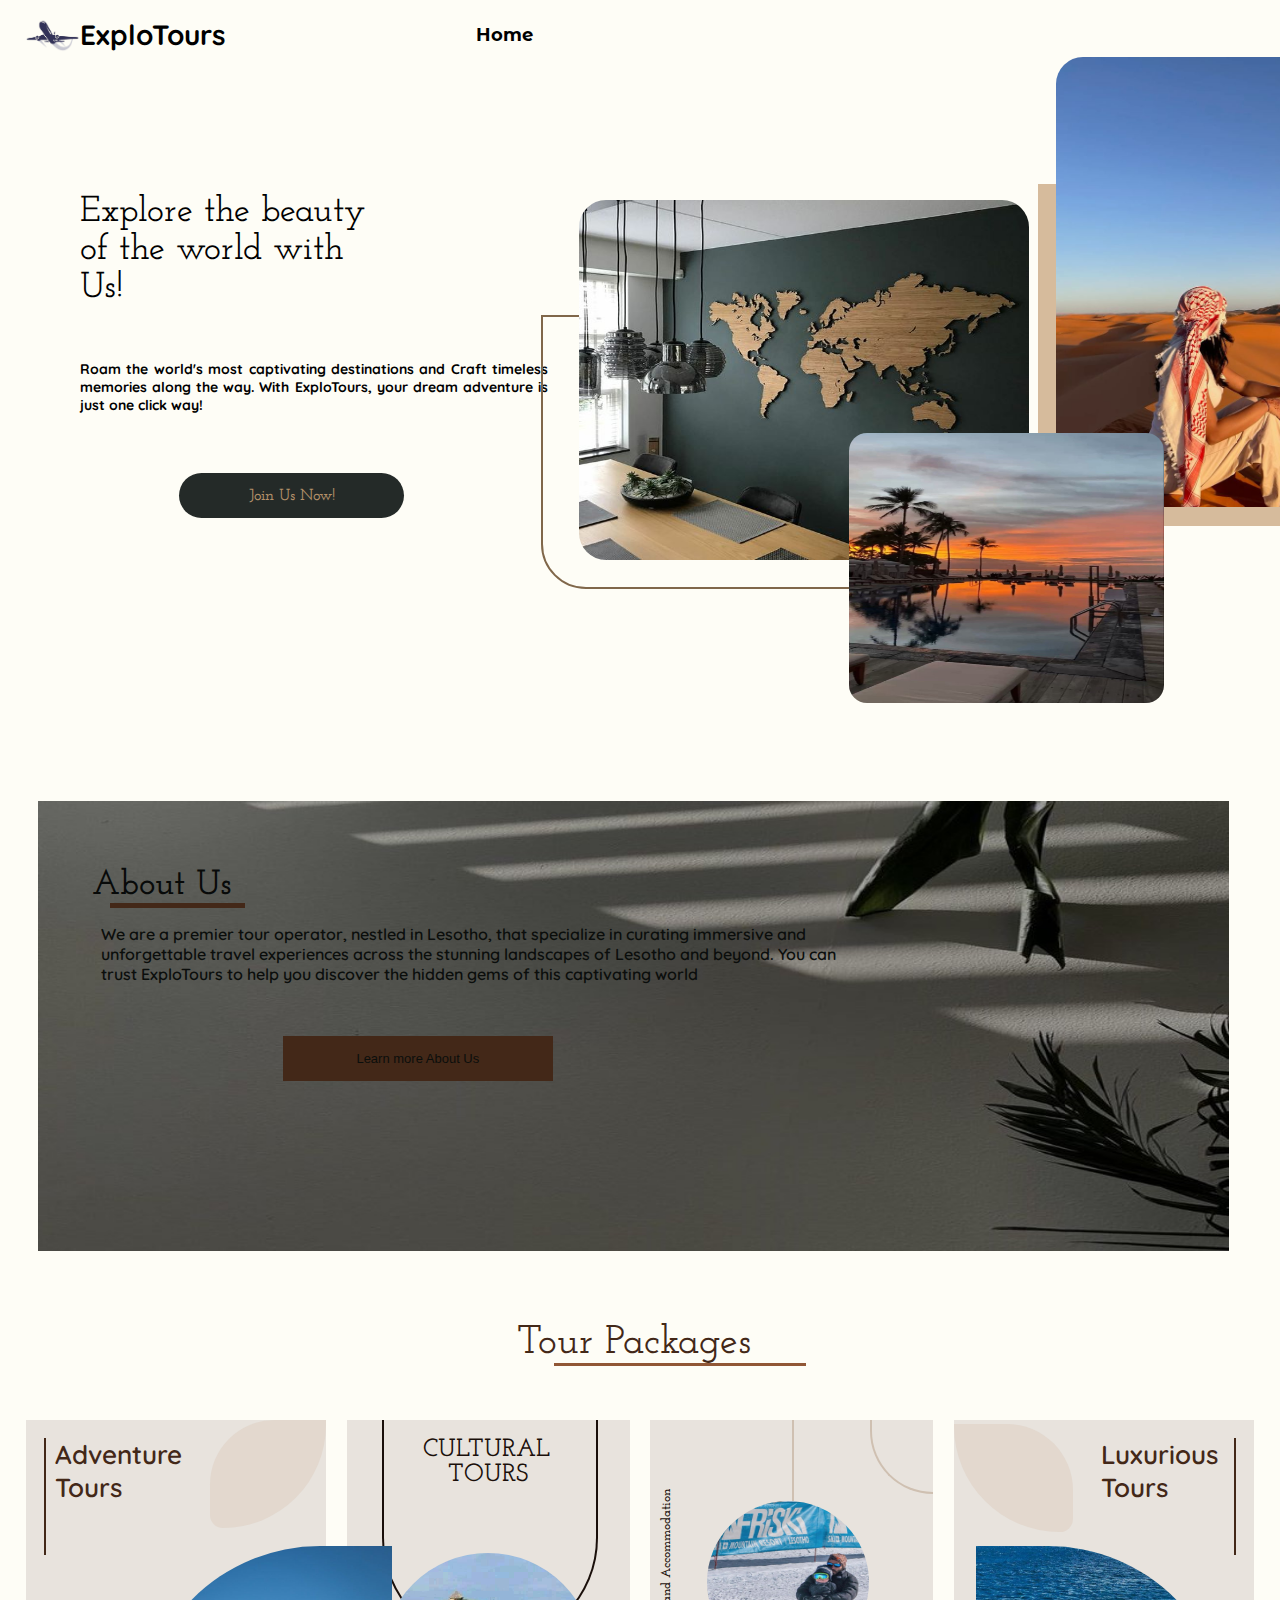
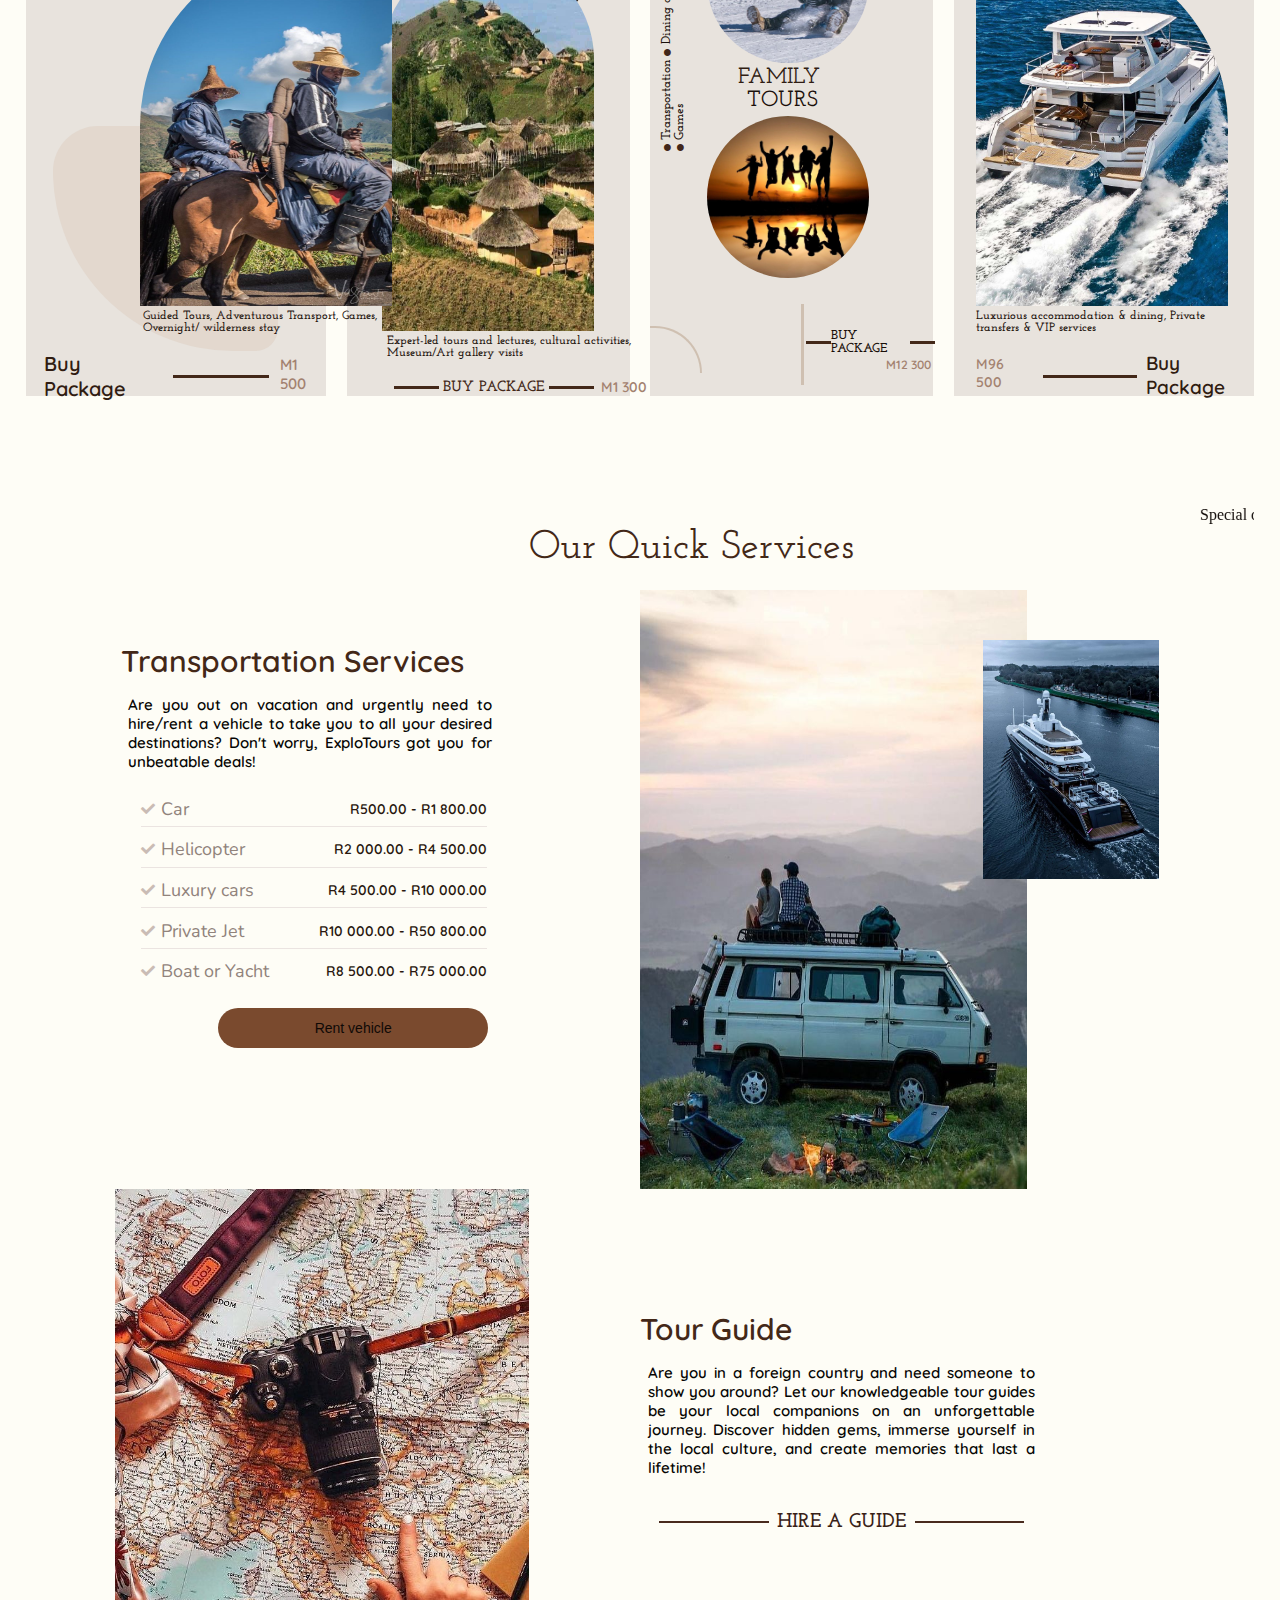
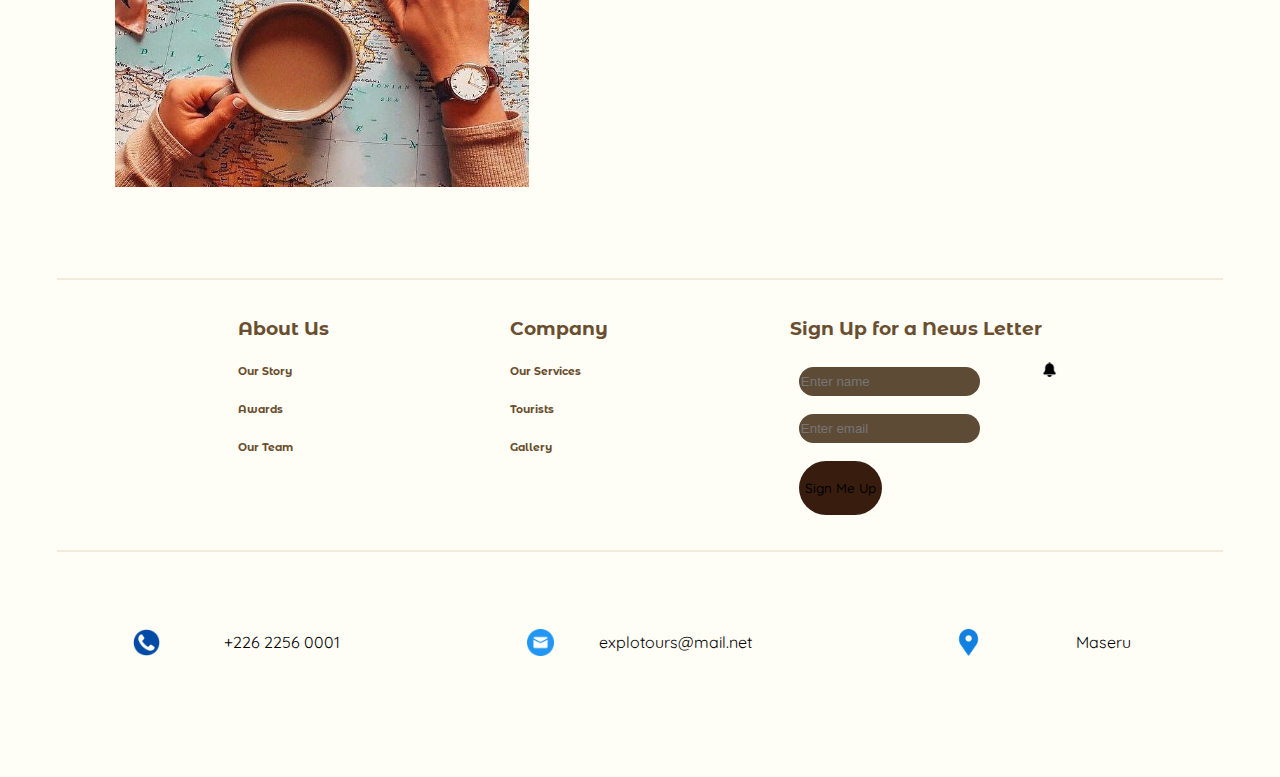
==== src/index.html @ cb552c79 "new" ====
<!DOCTYPE html>
<html lang="en">
<head>
    <meta charset="UTF-8">
    <meta name="viewport" content="width=device-width, initial-scale=1.0">
    <title>ExploTours</title>
    <link rel="stylesheet" href="styles.css">
    <link rel="stylesheet" href="https://cdnjs.cloudflare.com/ajax/libs/font-awesome/5.15.4/css/all.min.css">
</head>
<body>
    <header class="header">
        <h1 class="firstHeaderElements">
            <div class="headerLinks">
                <div class="logo">
                    <img class="logoIcon" src="logo.png" alt="">
                    <span class="logoName">ExploTours</span>
                </div>

                <div class="links">
                    <span class="link">Home</span>
                    
                </div>
            </div>

            <div class="headerTitle_container">
                <span class="headerTitle">Explore the beauty of the world with Us!</span>
            </div>

            <p class="headerDesc">
                Roam the world's most captivating destinations and Craft timeless memories along the way. 
                With ExploTours, your dream adventure is just one click way!
            </p>

            <button class="headerBtn">Join Us Now!</button>
        </h1>

        <h1 class="secondHeaderElements">
            <div class="headerImgOneDerco">
                <img class="headerImgOne" src="background2.jpg" alt="">
            </div>
            
            <img class="headerImg" src="background1.jpg" alt="">
            
            <img class="headerImgTwo" src="background3.jpg" alt="">
            <div class="headerImgDerco"></div>
            <div class="headerImgDercoOne"></div>
        </h1>
    </header>

    <main>
        <div class="aboutUs">
            <img class="aboutUsBackground" src="aboutUs.jpg" alt="">
            <div class="aboutUsOverlay">
                <span class="aboutUsTitle">About Us</span>
                <div class="aUTitle_underline"></div>

                <p class="aboutUsDesc">
                    We are a premier tour operator, nestled in Lesotho, that specialize in curating immersive 
                    and unforgettable travel experiences across the stunning landscapes of Lesotho and beyond.
                    You can trust ExploTours to help you discover the hidden gems of this captivating world
                </p>

                <button class="aboutUsBtn">Learn more About Us</button>
            </div>
        </div> 

        <div class="tourPackages">
            <span class="tourPackages_title">Tour Packages</span>
            <div class="tourPackages_titleLine"></div>

            <div class="tourPackages_details">
                <div class="adventure">
                    <div class="adventureTitle_container">
                        <div class="adventureTitleLine"></div>
                        <span class="adventureTitle">Adventure Tours</span>
                        <div class="adventureTitleCircle"></div>
                    </div>

                    <div class="adventureImgCircle">
                        <div class="adventureImgDetails">
                            <img class="adventureImg" src="riding.jpeg" alt="">
                            <span class="adventureText">
                                Guided Tours, Adventurous Transport, Games, Overnight/ wilderness stay
                            </span>
                        </div>
                        <div class="adventureBigCircle"></div>
                    </div>

                    <div class="adventureBtnContent">
                        <span class="adventureBtn">Buy Package</span>
                        <div class="adventureBtnLine"></div>
                        <span class="adventurePrice">M1 500</span>
                    </div>
                </div>

                <div class="cultural">
                    <div class="culturalTitle_con">
                        <span class="culturalTitle">CULTURAL</span>
                        <span class="culturalTitleTwo">TOURS</span>
                    </div>

                    <img class="culturalImg" src="bv2.jpeg" alt="">

                    <div class="culturalText">
                        Expert-led tours and lectures, cultural activities, Museum/Art gallery visits
                    </div>

                    <div class="culturalBtnContent">
                        <div class="culturalBtnLine"></div>
                        <span class="culturalBtn">BUY PACKAGE</span>
                        <div class="culturalBtnLine"></div>

                        <span class="culturalPrice">M1 300</span>
                    </div>
                </div>

                <div class="family">
                    <div class="topLines">
                        <div class="straightLine"></div>
                        <div class="curvyLine"></div>
                    </div>

                    <div class="familyMid">
                        <div class="familyMid_Fcontents">
                        <div class="familyText">
                            <i class="fa fa-circle cicleIcon" aria-hidden="true"></i>Transportation
                            <i class="fa fa-circle cicleIcon" aria-hidden="true"></i>Dining and Accommodation
                            <i class="fa fa-circle cicleIcon" aria-hidden="true"></i>Games
                        </div>
                        </div>
    
                        <div class="familyMid_contents">
                            <img class="familyImg" src="ft2.jpeg" alt="">
    
                            <div class="familyTitle">
                                <span class="familyTitleOne">FAMILY</span>
                                <span class="familyTitleTwo">TOURS</span>
                            </div>
                    
                            <img class="familyImg" src="ft.jpeg" alt="">
                        </div>
                    </div>
                   
                    <div class="bottomLines">
                        <div class="bottomCurvyLine"></div>
                        <div class="bottomStraightLine"></div>
                        
                        <div class="familyBuy_container">
                            <div class="familyBtn_contents">
                                <div class="familyBtnLine"></div>
                                <div class="familyBtn">BUY PACKAGE</div>
                                <div class="familyBtnLine"></div>
                            </div>
                            
                            <span class="familyPrice">M12 300</span>
                        </div>
                    </div>
                </div>

                <div class="luxury">
                    <div class="luxuryTitle_container">
                        <div class="luxuryTitleCircle"></div>
                        <span class="luxuryTitle">Luxurious Tours</span>
                        <div class="luxuryTitleLine"></div>
                    </div>

                    <div class="luxuryImgCircle">
                        <div class="luxuryImgDetails">
                            <img class="luxuryImg" src="lx2.jpeg" alt="">
                            <span class="luxuryText">
                                Luxurious accommodation & dining, Private transfers & VIP services
                            </span>
                        </div>
                        <div class="luxuryBigCircle"></div>
                    </div>

                    <div class="luxuryBtnContent">
                        <span class="luxuryPrice">M96 500</span>
                        <div class="luxuryBtnLine"></div>
                        <span class="luxuryBtn">Buy Package</span>
                    </div>
                </div>
            </div>
        </div>
        <div>
            <marquee class="special_alert">Special on all packages now</marquee>
        </div>
        <div class="quickServices">
            <span class="quickServicesTitle">Our Quick Services</span>

            <div class="quickServicesFields">
                <div class="trasportation_container">
                    <div class="trasportation_details">
                        <span class="trasportation_title">Transportation Services</span>

                        <p class="trasportation_desc">
                            Are you out on vacation and urgently need to hire/rent a vehicle to take you to all
                            your desired destinations? Don't worry, ExploTours got you for unbeatable deals!
                        </p>

                        <div class="availableVehicles">
                            <div class="basicCar_container">
                                <div class="icon_title">
                                    <i class="fa fa-check custom-icon" aria-hidden="true"></i>
                                    <span class="basicCar_title">Car</span>
                                </div>

                                <span class="basicCar_price">R500.00 - R1 800.00</span>
                            </div>

                            <div class="basicCar_container">
                                <div class="icon_title">
                                    <i class="fa fa-check custom-icon" aria-hidden="true"></i>
                                    <span class="basicCar_title">Helicopter</span>
                                </div>

                                <span class="basicCar_price">R2 000.00 - R4 500.00</span>
                            </div>

                            <div class="basicCar_container">
                                <div class="icon_title">
                                    <i class="fa fa-check custom-icon" aria-hidden="true"></i>
                                    <span class="basicCar_title">Luxury cars</span>
                                </div>

                                <span class="basicCar_price">R4 500.00 - R10 000.00</span>
                            </div>

                            <div class="basicCar_container">
                                <div class="icon_title">
                                    <i class="fa fa-check custom-icon" aria-hidden="true"></i>
                                    <span class="basicCar_title">Private Jet</span>
                                </div>

                                <span class="basicCar_price">R10 000.00 - R50 800.00</span>
                            </div>

                            <div class="boat_container">
                                <div class="icon_title">
                                    <i class="fa fa-check custom-icon" aria-hidden="true"></i>
                                    <span class="basicCar_title">Boat or Yacht</span>
                                </div>

                                <span class="basicCar_price">R8 500.00 - R75 000.00</span>
                            </div>

                            <button class="transButton">Rent vehicle</button>
                        </div>
                    </div>

                    <div class="trasportation_images">
                        <img class="transImgOne" src="tg1.jpeg" alt="">
                        
                        <div class="transSmallImages">
                            <img class="transImgTwo" src="lx.jpeg" alt="">
             
                        </div>
                    </div>
                </div>

                <div class="guide_container">
                    <div class="guide_images">
                        <img class="guideImg" src="tg.jpeg" alt="">
                    </div>

                    <div class="guide_details">
                        <span class="guide_title">Tour Guide</span>

                        <p class="guide_desc">
                            Are you in a foreign country and need someone to show you around? Let our knowledgeable
                             tour guides be your local companions on an unforgettable journey. Discover hidden gems, 
                             immerse yourself in the local culture, and create memories that last a lifetime!
                        </p>

                        <div class="hireGuide_container">
                            <div class="hireGuide_line"></div>
                            <span class="hireGuide_text">HIRE A GUIDE</span>
                            <div class="hireGuide_line"></div>
                        </div>
                    </div>
                </div>
            </div>
        </div>
    </main>
    
<footer>
    <div class="footer_container1">
        <div class="footer_first_section">
            <div class="footer_head">
                <div class="footer_details">
                    <h3>About Us</h3>
                    <h6>Our Story</h6>
                    <h6>Awards</h6>
                    <h6>Our Team</h6>
                </div>

                <div class="footer_details">
                    <h3>Company</h3>
                    <h6>Our Services</h6>
                    <h6>Tourists</h6>
                    <h6>Gallery</h6>
            </div>
                <form action="https://formsubmit.co/masophaphooko71@gmail.com" method="POST" >
                    <h3 style="color: #694e2f;">Sign Up for a News Letter</h3>
                        <div class="newsLetter">
                            <div class="form-row">
                                <input type="text" required placeholder="Enter name" class="email_input">
                                 </div>
                                 <div class="form-row">
                                <input type="email" name="email" required placeholder="Enter email" class="email_input">
                            </div>
                            <div class="form-row">
                                <button type="submit" class="btn">Sign Me Up</button>
                                <div id="bell-container">
                                <img src="bell.png" alt="Notification Icon" class="bell">
                                </div>
                            </div>
                        </div>
                    <input type="hidden" name="_autoresponse" value="Thank you for signing up for our newsletter! We will keep you updated with the latest and exclusive tours.">
                </form> 
            </div>
        </div>
    </div>

    <div class="footer_container2">
            <div class="icons_div">
                <img class="footer_icon" src="phone (1).png" alt="contact us"> 
                <label class="footer_text">+226 2256 0001</label>
            </div>
            <div class="icons_div">
                <img class="footer_icon" src="mail.png" alt="contact us">
                <label  class="footer_text">explotours@mail.net</label>
            </div>
        
            <div class="icons_div">
                <img class="footer_icon" src="placeholder.png" alt="contact us">
                <label  class="footer_text">Maseru</label>
            </div>
       </div>

</footer>
</body>
</html>

<!-- news letter -->
---- src/styles.css ----
@import url('https://fonts.googleapis.com/css2?family=Montserrat+Alternates:wght@100;300&display=swap');
@import url('https://fonts.googleapis.com/css2?family=Space+Mono&display=swap');
@import url('https://fonts.googleapis.com/css2?family=Josefin+Slab:ital,wght@0,100..700;1,100..700&family=Nunito&family=Quicksand:wght@300&display=swap');
@media only screen (max-width: 414px);


body {
    margin-top: -3vh;
    padding: 2vh;
    box-sizing: border-box;
    background-color: #FEFDF6;
}

.header { 
    width: 100%;
    height: 85vh;
    display: flex;
    flex-direction: row;
}

.firstHeaderElements {
    width: 45%;
    height: 100%;
}

.headerLinks {
    display: flex;
    flex-direction: row
}

.logo {
    width: 30vh;
    height: 5vh;
    display: flex;
    flex-direction: row;
    align-items: center ;
    margin-bottom: 15vh;
}

.logoIcon {
    width: 6vh;
    height: 4vh;
}

.logoName {
    font-family: 'Quicksand', sans-serif;
    font-size: 28px;
}

.links {
    width: 50vh;
    height: 5vh;
    display: flex;
    justify-content: space-between;
    align-items: center;
    position: absolute;
    margin-left: 50vh;
}

.link {
    font-family: 'Montserrat Alternates', sans-serif;
    font-size: 18px;
    cursor: pointer;
}

.headerTitle_container {
    width: 35vh;
    margin-left: 6vh;
}

.headerTitle {
    font-family: "Josefin Slab", serif;
    font-optical-sizing: auto;
    font-weight: 510;
    font-style: normal;
    font-size: 36px;
}

.headerDesc {
    font-family: 'Quicksand', sans-serif;
    font-size: 14px;
    width: 52vh;
    text-align:justify;
    margin-top: 6vh;
    margin-left: 6vh;
}

.headerBtn {
    width: 25vh;
    height: 5vh;
    background-color: #242A28;
    border: none;
    border-radius: 3vh;
    margin-top: 5vh;
    margin-left: 17vh;
    font-family: "Josefin Slab", serif;
    font-optical-sizing: auto;
    font-weight: 600;
    font-style: normal;
    font-size: 16px;
    color: #b39069;
    cursor: pointer;
}

.headerBtn:hover {
    background-color: #353d3a;
}

.secondHeaderElements {
    width: 55%;
    height: 100%;
    padding-top: 5vh;
}

.headerImgDerco {
    width: 35vh;
    height: 30vh;
    background-color: transparent;
    border: 2px solid #80674A;
    border-bottom-left-radius: 5vh;
    margin-top: -44vh;
    margin-left: -4.2vh;
}

.headerImgDercoOne {
    width: 30vh;
    height: 38vh;
    background-color: #d6bb9c;
    margin-top: -45vh;
    margin-left: 68%;
    border-bottom-right-radius: 3vh;
}

.headerImg {
    width: 50vh;
    height: 40vh;
    border-radius: 3vh;
    margin-top: -35vh;
    margin-left: 0vh;
    position: relative;
}

.headerImgOne {
    width: 40vh;
    height: 50vh;
    border-radius: 3vh;
    margin-left: 53vh;
}

.headerImgTwo {
    width: 35vh;
    height: 30vh;
    border-radius: 2vh;
    margin-left: 30vh;
    margin-top: -15vh;
    position: relative;
}

.aboutUs {
    height: 50vh;
    width: 97%;
    margin-left: 1%;
    margin-top: 5vh;
    margin-bottom: 8vh;
}

.aboutUsBackground {
    width: 100%;
    height: 100%;
}

.aboutUsOverlay {
    width: 100%;
    height: 100%;
    position: relative;
    margin-top: -50vh;
    padding-top: 7vh;
    padding-left: 6vh;
}

.aboutUsTitle {
    font-family: "Josefin Slab", serif;
    font-optical-sizing: auto;
    font-weight: 600;
    font-style: normal;
    font-size: 35px;
    color: #080a09;
}

.aUTitle_underline {
    width: 15vh;
    height: 0.5vh;
    background-color: #432818;
    margin-left: 1.5%;
}

.footer_first_section{
    display: flex;
    flex-direction: column;
    justify-content: center;
    align-items: center;
}

.footer_line {
    width: 70%;
    height: 0.5vh;
    background-color: #FEFDF6;
    margin-left: 1.5%;
}

.aboutUsDesc {
    font-family: 'Quicksand', sans-serif;
    font-size: 16px;
    font-weight: 600;
    width: 85vh;
    text-align: left;
    margin-left: 1vh;
    color: #0b0e0c;
}

.aboutUsBtn {
    width: 30vh;
    height: 5vh;
    background-color: #432818;
    border: none;
    margin-top: 4vh;
    margin-left: 16%;
    font-size: 13px;
    color: #0b0e0c;
    cursor: pointer;
}

.aboutUsBtn:hover {
    background-color: #50301e;
}

.tourPackages {
    height: 80vh;
    width: 100%;
    display: flex;
    flex-direction: column;
    margin-bottom: 7vh;
}

.tourPackages_title {
    font-family: "Josefin Slab", serif;
    font-optical-sizing: auto;
    font-weight: 520;
    font-style: normal;
    font-size: 40px;
    margin-left: 40%;
    color: #432818;
}

.tourPackages_titleLine {
    height: 0.3vh;
    width: 28vh;
    background-color: #915736;
    margin-left: 43%;
    margin-bottom: 3vh;
}

.tourPackages_details {
    width: 100%;
    height: 80%;
    display: flex;
    flex-direction: row;
    margin-top: 3vh;
    justify-content: space-between;
}

.adventure {
    width: 23%;
    height: 100%;
    background-color: #E8E3DD;
    padding-left: 2vh;
}

.adventureTitle_container {
    display: flex;
    flex-direction: row;
    margin-top: 2vh;
}

.adventureTitleLine {
    width: 0.24vh;
    height: 13vh;
    background-color: #432818;
}

.adventureTitle {
    font-family: 'Quicksand', sans-serif;
    font-size: 26px;
    font-weight: 600;
    color: #432818;
    width: 20vh;
    margin-left: 1vh;
}

.adventureTitleCircle {
    width: 18vh;
    height: 12vh;
    background-color: #DECEBF;
    opacity: 0.5;
    border-top-left-radius: 25vh;
    border-bottom-left-radius: 5vh;
    border-bottom-right-radius: 40vh;
    margin-top: -2vh;
    margin-left: 3vh;
}

.adventureImgCircle {
    display: flex;
    flex-direction: row;
    margin-top: -1vh;
}

.adventureImgDetails {
    display: flex;
    flex-direction: column;
    position: relative;
    z-index: 2;
}

.adventureText {
    font-family: "Josefin Slab", serif;
    font-optical-sizing: auto;
    font-weight: 650;
    font-style: normal;
    font-size: 12px;
    color: #1a0f0a;
    width: 30vh;
    margin-left: 11vh;
    margin-top: 0.5vh;
}

.adventureBigCircle {
    width: 25vh;
    height: 25vh;
    background-color: #DECEBF;
    opacity: 0.5;
    border-top-left-radius: 10vh;
    border-bottom-left-radius: 40vh;
    border-bottom-right-radius: 5vh;
    margin-left: -40vh;
    margin-top: 20vh;
}

.adventureImg {
    width: 28vh;
    height: 40vh;
    border-top-left-radius: 20vh;
    margin-left: 26%;
}

.adventureBtnContent{
    display: flex;
    flex-direction: row;
    width: 100%;
    height: 3vh;
}

.adventureBtn {
    cursor: pointer;
    font-family: 'Quicksand', sans-serif;
    font-size: 20px;
    font-weight: 600;
    color: #301c11;
}

.adventureBtn:hover {
    color: #794631;
}

.adventureBtnLine {
    width: 11vh;
    height: 0.3vh;
    background-color: #432818;
    margin-left: 1vh;
    align-self:last baseline;
    margin-right: 4%;
}

.adventurePrice {
    font-family: 'Quicksand', sans-serif;
    font-size: 15px;
    font-weight: 600;
    color: #a38270;
    margin-top: 1.5%;
}

.cultural {
    width: 23%;
    height: 100%;
    background-color: #E8E3DD;
}

.culturalTitle_con {
    width: 75%;
    height: 36%;
    background-color: transparent;
    border-bottom-left-radius: 16vh;
    border-bottom-right-radius: 16vh;
    border-bottom: 2px solid #1a0f0a;
    border-left: 2px solid #1a0f0a;
    border-right: 2px solid #1a0f0a;
    margin-left: 12.5%;
    padding-top: 6%;
}

.culturalTitle {
    font-family: "Josefin Slab", serif;
    font-optical-sizing: auto;
    font-weight: 600;
    font-style: normal;
    font-size: 25px;
    color: #1a0f0a;
    margin-left: 18%;
}

.culturalTitleTwo {
    font-family: "Josefin Slab", serif;
    font-optical-sizing: auto;
    font-weight: 600;
    font-style: normal;
    font-size: 25px;
    color: #1a0f0a;
    margin-left: 30%;
}

.culturalImg {
    width: 75%;
    height: 42vh;
    border-top-left-radius: 16vh;
    border-top-right-radius: 16vh;
    margin-left: 12.5%;
    margin-top: -33%;
}

.culturalText {
    font-family: "Josefin Slab", serif;
    font-optical-sizing: auto;
    font-weight: 650;
    font-style: normal;
    font-size: 12px;
    color: #1a0f0a;
    width: 30vh;
    margin-left: 14%;
    margin-bottom: 3%;
}

.culturalBtnContent {
    width: 100%;
    height: 7%;
    display: flex;
    flex-direction: row;
    align-items: center;
    margin-left: 16.5%;
}

.culturalBtn {
    cursor: pointer;
    font-family: "Josefin Slab", serif;
    font-optical-sizing: auto;
    font-weight: 700;
    font-style: normal;
    font-size: 15px;
    color: #432818;
    margin-right: 1.5%;
    margin-left: 1.5%;
}

.culturalBtnLine {
    width: 5vh;
    height: 0.3vh;
    background-color: #432818;
}

.culturalPrice {
    font-family: 'Quicksand', sans-serif;
    font-size: 14px;
    font-weight: 600;
    color: #a38270;
    margin-left: 2.5%;
}

.culturalBtn:hover {
    color: #8a5139;
}

.family {
    width: 23%;
    height: 100%;
    background-color: #E8E3DD;
}

.familyTitle {
    width: 20vh;
    margin-left: 35%;
    margin-top: 2%;
    margin-bottom: 2%;
}

.familyTitleOne {
    font-family: "Josefin Slab", serif;
    font-optical-sizing: auto;
    font-weight: 600;
    font-style: normal;
    font-size: 22px;
    color: #301c13;
    margin-left: 10%;
}

.familyMid {
    width: 100%;
    height: 70%;
    display: flex;
    flex-direction: row;
}

.familyMid_contents {
    width: 95%;
    height: 100%;
    display: flex;
    flex-direction: column;
    align-items:start;
    margin-right: 34%;
}

.familyMid_Fcontents {
    width: 15%;
    height: 100%;
    display: flex;
}

.familyTitleTwo {
    font-family: "Josefin Slab", serif;
    font-optical-sizing: auto;
    font-weight: 600;
    font-style: normal;
    font-size: 22px;
    color: #1a0f0a;
    margin-left: 15%;
}

.cicleIcon {
    color: #42271a;
    font-size: 7px;
    margin-right: 0.5vh;
}

.familyText {
    font-family: "Josefin Slab", serif;
    font-optical-sizing: auto;
    font-weight: 650;
    font-style: normal;
    font-size: 13px;
    color: #1a0f0a;
    width: 30vh;
    transform: rotate(-90deg);
    transform-origin: bottom left;
    position: absolute;
    margin-top: 17.5%;
    margin-left: 2.8%;
}

.familyBuy_container {
    height: 50%;
    display: flex;
    flex-direction: column;
    margin-top: 9%;
}

.familyBtn_contents {
    width: 100%;
    height: 32%;
    display: flex;
    flex-direction: row;
    align-items: center;
    margin-left: 2%;
}

.familyBtnLine {
    width: 3vh;
    height: 0.3vh;
    background-color: #432818
}

.familyBtn {
    cursor: pointer;
    font-family: "Josefin Slab", serif;
    font-optical-sizing: auto;
    font-weight: 700;
    font-style: normal;
    font-size: 13px;
    color: #1a0f0a;
}

.familyBtn:hover {
    color: #794631;
}

.familyPrice {
    font-family: 'Quicksand', sans-serif;
    font-size: 12px;
    font-weight: 600;
    color: #a38270;
    margin-top: 1.5%;
    margin-left: 64%;
}

.topLines {
    display: flex;
    flex-direction: row;
}

.straightLine {
    width: 0.3vh;
    height: 9vh;
    background-color: #cfc0b1;
    margin-left: 50%;
}

.curvyLine {
    width: 9vh;
    height: 8vh;
    background-color: transparent;
    border: 2px solid #cfc0b1;
    border-top: transparent;
    border-right: transparent;
    border-bottom-left-radius: 8vh;
    margin-left: 27%;
}

.familyImg {
    width: 18vh;
    height: 18vh;
    border-radius: 10vh;
    margin-left: 28%;
}

.bottomLines {
    display: flex;
    flex-direction: row;
}

.bottomCurvyLine {
    width: 6vh;
    height: 5vh;
    background-color: transparent;
    border: 2px solid #cfc0b1;
    border-bottom: transparent;
    border-left: transparent;
    border-top-right-radius: 8vh;
    margin-top: 8%;
}

.bottomStraightLine {
    width: 0.3vh;
    height: 9vh;
    background-color: #cfc0b1;
    margin-left: 35%;
}

.luxury {
    width: 23%;
    height: 100%;
    background-color: #E8E3DD;
    padding-right: 2vh;
}

.luxuryTitle_container {
    display: flex;
    flex-direction: row;
    margin-top: 2vh;
}

.luxuryTitleLine {
    width: 0.24vh;
    height: 13vh;
    background-color: #432818;
}

.luxuryTitle {
    font-family: 'Quicksand', sans-serif;
    font-size: 26px;
    font-weight: 600;
    color: #432818;
    width: 20vh;
}

.luxuryTitleCircle {
    width: 18vh;
    height: 12vh;
    background-color: #DECEBF;
    opacity: 0.5;
    border-top-right-radius: 25vh;
    border-bottom-right-radius: 5vh;
    border-bottom-left-radius: 40vh;
    margin-top: -5%;
    margin-right: 10%;
}

.luxuryImgCircle {
    display: flex;
    flex-direction: row;
    margin-top: -1vh;
}

.luxuryImgDetails {
    display: flex;
    flex-direction: column;
    position: relative;
    z-index: 2;
    margin-left: 8%;
}

.luxuryText {
    font-family: "Josefin Slab", serif;
    font-optical-sizing: auto;
    font-weight: 650;
    font-style: normal;
    font-size: 12px;
    color: #1a0f0a;
    width: 30vh;
    margin-top: 0.5vh;
}

.luxuryBigCircle {
    width: 30vh;
    height: 25vh;
    background-color: #DECEBF;
    opacity: 0.5;
    border-top-right-radius: 100vh;
    border-bottom-right-radius: 45vh;
    border-bottom-left-radius: 25vh;
    margin-top: 20vh;
}

.luxuryImg {
    width: 28vh;
    height: 40vh;
    border-top-right-radius: 20vh;
}

.luxuryBtnContent{
    display: flex;
    flex-direction: row;
    width: 100%;
    height: 3vh;
    margin-left: 8%;
}

.luxuryBtn {
    cursor: pointer;
    font-family: 'Quicksand', sans-serif;
    font-size: 19px;
    font-weight: 600;
    color: #301c11;
}

.luxuryBtn:hover {
    color: #794631;
}

.luxuryBtnLine {
    width: 11vh;
    height: 0.3vh;
    background-color: #432818;
    margin-right: 1vh;
    margin-left: 4%;
    align-self:last baseline;
}

.luxuryPrice {
    font-family: 'Quicksand', sans-serif;
    font-size: 14px;
    font-weight: 600;
    color: #a38270;
    margin-top: 1.5%;
}

.quickServices {
    height: 140vh;
    width: 90%;
    display: flex;
    flex-direction: column;
    margin-bottom: 10vh;
    margin-left: 5%;
}

.quickServicesTitle { 
    font-family: "Josefin Slab", serif;
    font-optical-sizing: auto;
    font-weight: 520;
    font-style: normal;
    font-size: 40px;
    margin-left: 40%;
    margin-bottom: 1%;
    color: #432818; 
}

.quickServicesFields {
    width: 100%;
    height: 95%;
    display: flex;
    flex-direction: column;
    margin-top: 1%;
}

.trasportation_container {
    width: 100%;
    height: 50%;
    display: flex;
    flex-direction: row;
}

.trasportation_details {
    width: 47%;
    height: 100%;
    display: flex;
    flex-direction: column;
    margin-left: 3%;
}

.trasportation_title {
    font-family: 'Quicksand', sans-serif;
    font-size: 30px;
    font-weight: 590;
    color: #432818;
    margin-top: 10%;
}

.trasportation_desc {
    font-family: 'Quicksand', sans-serif;
    font-size: 15px;
    font-weight: 590;
    width: 70%;
    text-align: justify;
    color: #070503;
    margin-left: 1.5%;
}

.availableVehicles {
    width: 74%;
    height: 45%;
    display: flex;
    flex-direction: column;
    margin-left: 4%;
    margin-top: 1%;
}

.custom-icon {
    color: #cabcb5; 
    font-size: 14px;
    cursor: pointer; 
}
.custom-icon:hover {
    color: #e7ded9;  
}

.basicCar_container {
    width: 90%;
    height: 13%;
    display: flex;
    flex-direction: row;
    justify-content: space-between;
    align-items: center;
    border-bottom: 1.5px solid #ebe4e1;
    margin-bottom: 1.2%;
}

.boat_container {
    width: 90%;
    height: 13%;
    display: flex;
    flex-direction: row;
    justify-content: space-between;
    align-items: center;
}

.icon_title {
    width: 40%;
    height: 100%;
    display: flex;
    flex-direction: row;
    align-items: center;
}

.basicCar_title {
    font-family: 'Nunito', sans-serif;
    font-size: 18px;
    color: #91837c;
    margin-left: 4%;
}

.basicCar_price {
    font-family: 'Quicksand', sans-serif;
    font-size: 14px;
    font-weight: 599;
    color: #29180f;
}

.trasportation_images {
    width: 50%;
    height: 100%;
    display: flex;
    flex-direction: row;
}

.transImgOne {
    height: 100%;
    width: 70%;
}

.special_alert {
    color: #0f0906;
}

.transSmallImages {
    width: 32%;
    height: 40%;
    position: relative;
    margin-top: 9%;
    margin-left: -8%;
}

.transImgTwo {
    width: 100%;
    height: 100%;
    position: absolute;
    z-index: 2;
}

.transImgThree {
    width: 85%;
    height: 85%;
    position: absolute;
    z-index: 3;
}

.transButton {
    width: 30vh;
    height: 4.5vh;
    background-color: #7a4a2e;
    border: none;
    border-radius: 4vh;
    font-size: 14px;
    color: #0f0906;
    margin-top: 5%;
    margin-left: 20%;
    cursor: pointer;
}

.transButton:hover {
    background-color: #995d3a;
}

.guide_container {
    width: 100%;
    height: 50%;
    display: flex;
    flex-direction: row;
}

.guide_title {
    font-family: 'Quicksand', sans-serif;
    font-size: 30px;
    font-weight: 590;
    color: #432818;
    margin-top: 22%;
}

.guide_desc {
    font-family: 'Quicksand', sans-serif;
    font-size: 15px;
    font-weight: 590;
    width: 70%;
    text-align: justify;
    color: #070503;
    margin-left: 1.5%;
}

.guide_images {
    width: 50%;
    height: 100%;
}

.guideImg {
    height: 100%;
    width: 75%;
    margin-left: 5%;
}

.guide_details {
    width: 50%;
    height: 100%;
    display: flex;
    flex-direction: column;
}

.hireGuide_container {
    width: 66%;
    height: 10%;
    display: flex;
    flex-direction: row;
    align-items: center;
    margin-left: 3.5%;
    justify-content: space-between;
    cursor: pointer;
    transition: color 0.3s, background-color 0.3s;
}

.hireGuide_text {
    font-family: "Josefin Slab", serif;
    font-optical-sizing: auto;
    font-weight: 700;
    font-style: normal;
    font-size: 20px;
    color: #382117;
}

.hireGuide_container:hover .hireGuide_text {
    color: #92563d;
}

.hireGuide_line {
    background-color: #492b1e;
    width: 30%;
    height: 0.3vh;
}

.hireGuide_container:hover .hireGuide_line{
    background-color: #a16044;
}

.footer_icon {
    height: 3vh;
    width: 3vh;
}

.footer_container1 {
    height: 30vh;
    width: 95%;
    font-family: 'Montserrat Alternates', sans-serif;
    color: #b39069;
    border-top: 2px solid #f5eade;
    margin-left: 2.5%;
   
}

.footer_head {
    height: 8vh;
    width: 100%;
    display: flex;
    flex-direction: row;
    justify-content: space-evenly;
    padding: 2vh;
}

.form-row{
    padding: 1vh;
}

.icons_div {
    display: flex;
    align-items: center;
    width: 30vh;
    padding: 5vh;
    justify-content: space-around;
}

.footer_details {

    align-items: center;
    justify-content: center;
    color: #694e2f;
}

.footer_text {
    font-family: 'Quicksand', sans-serif;
}

.footer_container2 {
    height: 20vh;
    margin-left: 2.5%;
    width: 95%;
    display: flex;
    justify-content: space-between;
    align-items: center;
    flex-direction: row;
    border-top: 2px solid #f5eade;
}

.email_input{
    border-radius: 3vh;
    border: none;
    height: 3vh;
    background-color: #5e4b36;
}

.bell-container {
    position: relative;
    width: 100px;
    height: 100px;
  }

.bell {
    position: absolute;
    height: 15px;
    width: 15px;
    animation: shake 3s infinite;
    margin-left: 19%;
    margin-top: -12%;
  }
  
  @keyframes shake {
    0% {
      transform: rotate(0deg);
    }
    20% {
      transform: rotate(10deg);
    }
    40% {
      transform: rotate(-10deg);
    }
    60% {
      transform: rotate(10deg);
    }
    80% {
      transform: rotate(-10deg);
    }
    100% {
      transform: rotate(0deg);
    }
  }

  .btn{
    height: 6vh;
    border-radius: 3vh;
    font-family: 'Quicksand', sans-serif;
    font-optical-sizing: auto;
    font-weight: 500;
    font-style: normal;
    background-color: #381d0e;
    border: none;
  }

  .btn:hover{
    background-color: #613b26;
    font-family: 'Quicksand', sans-serif;
    font-optical-sizing: auto;
    font-weight: 600;
    font-style: normal;
    font-size: medium;
    cursor: pointer;
  }
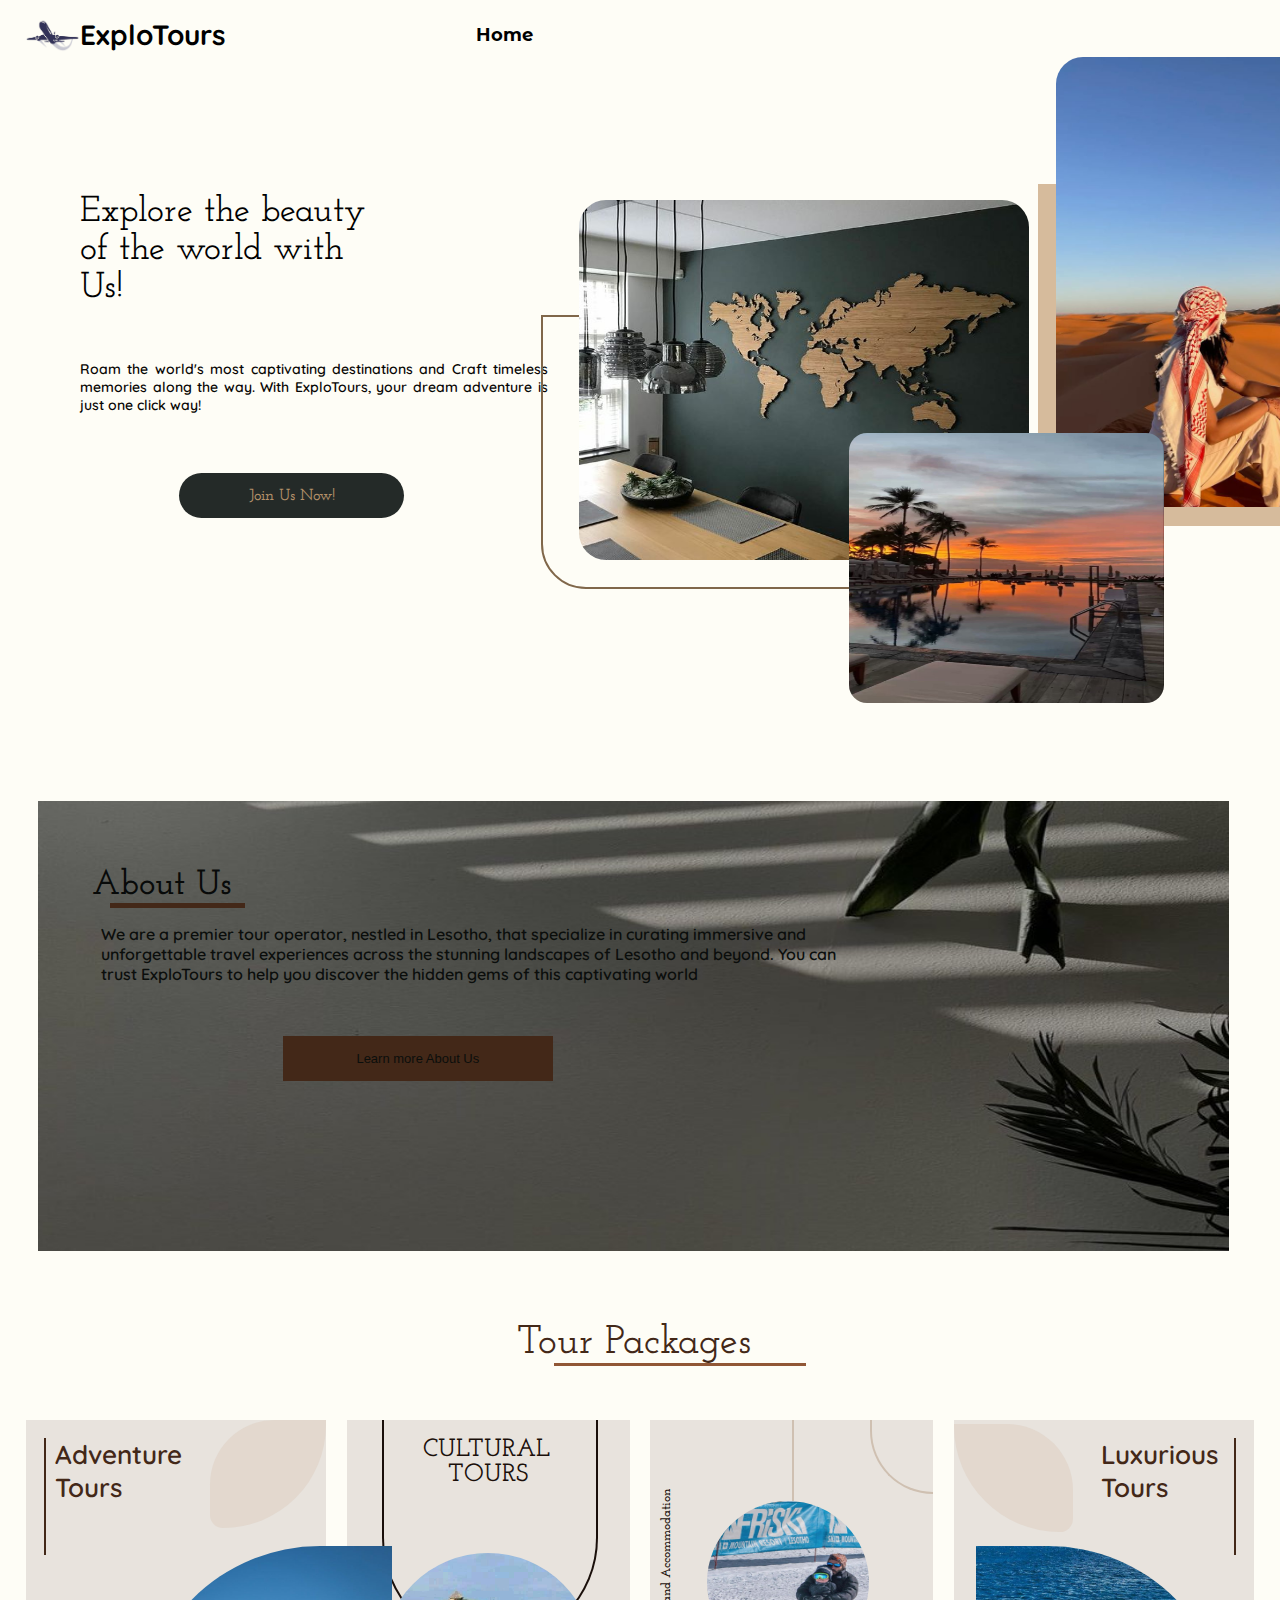
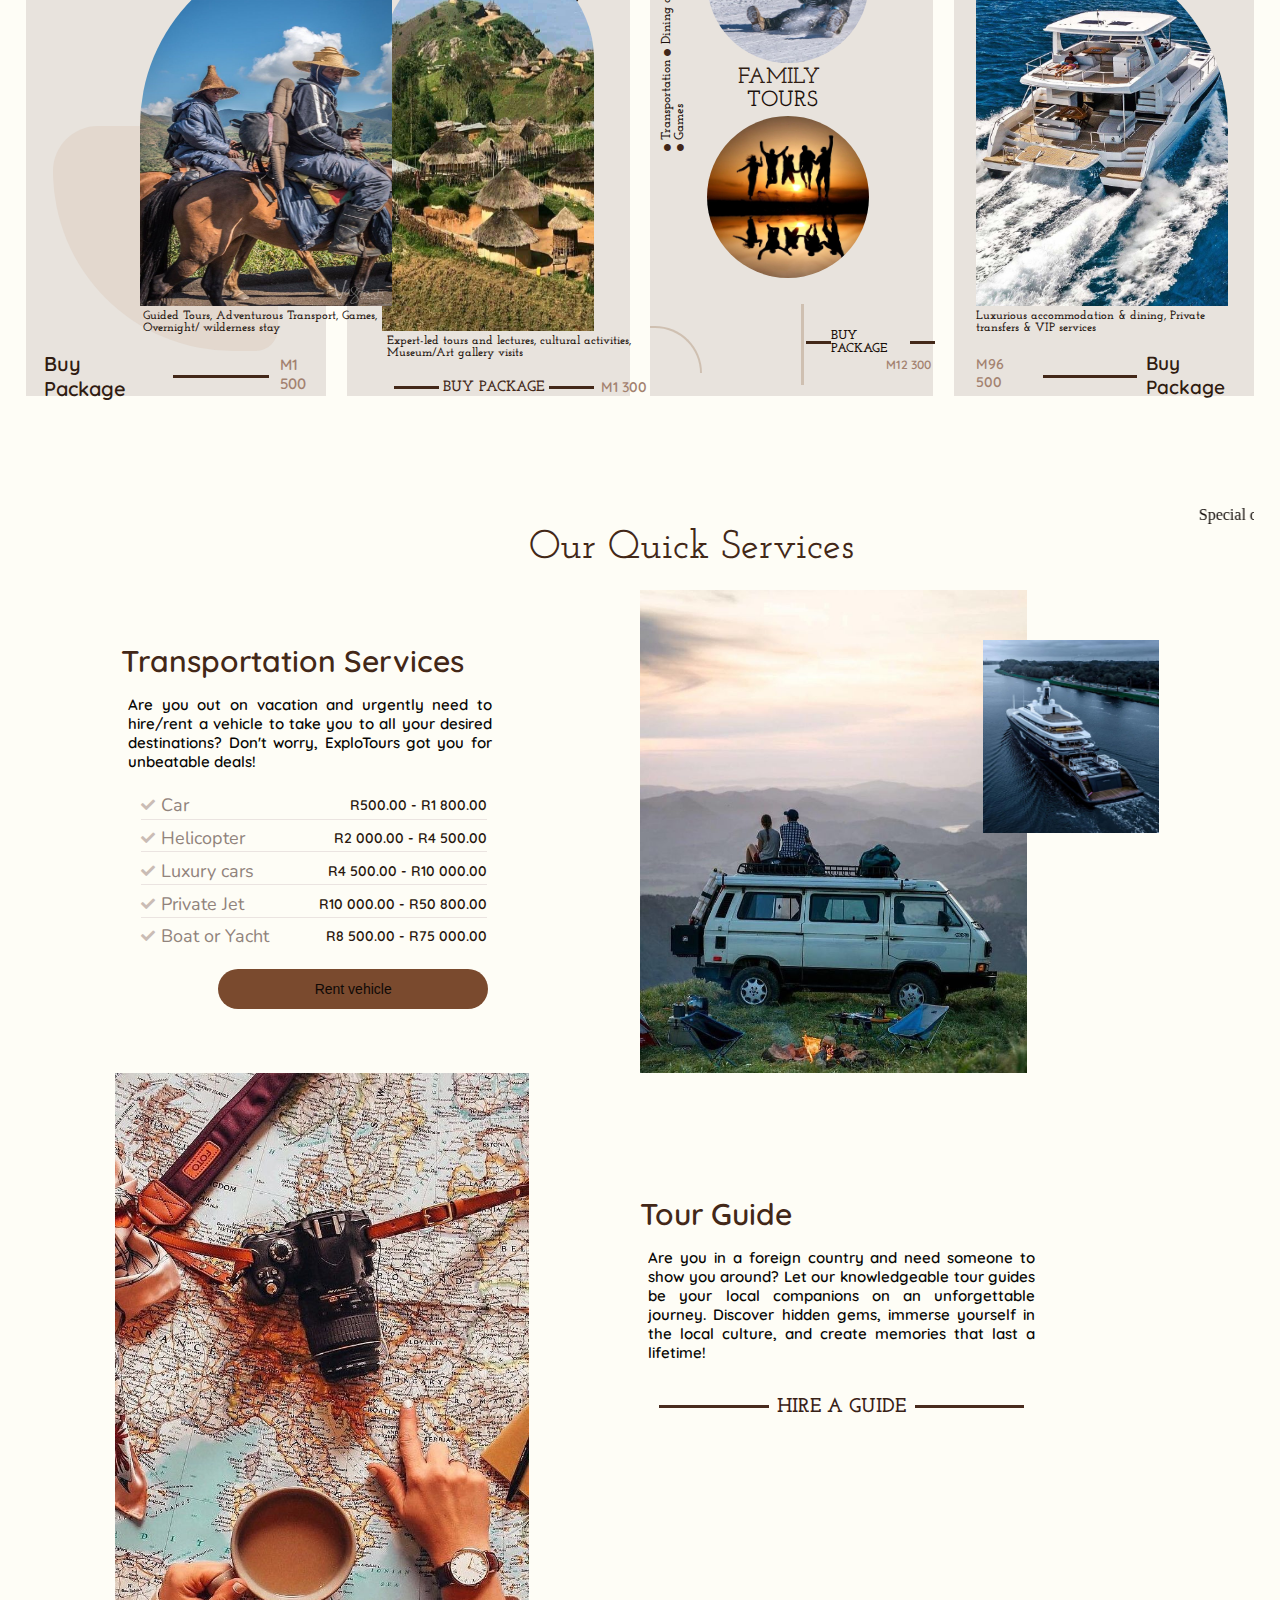
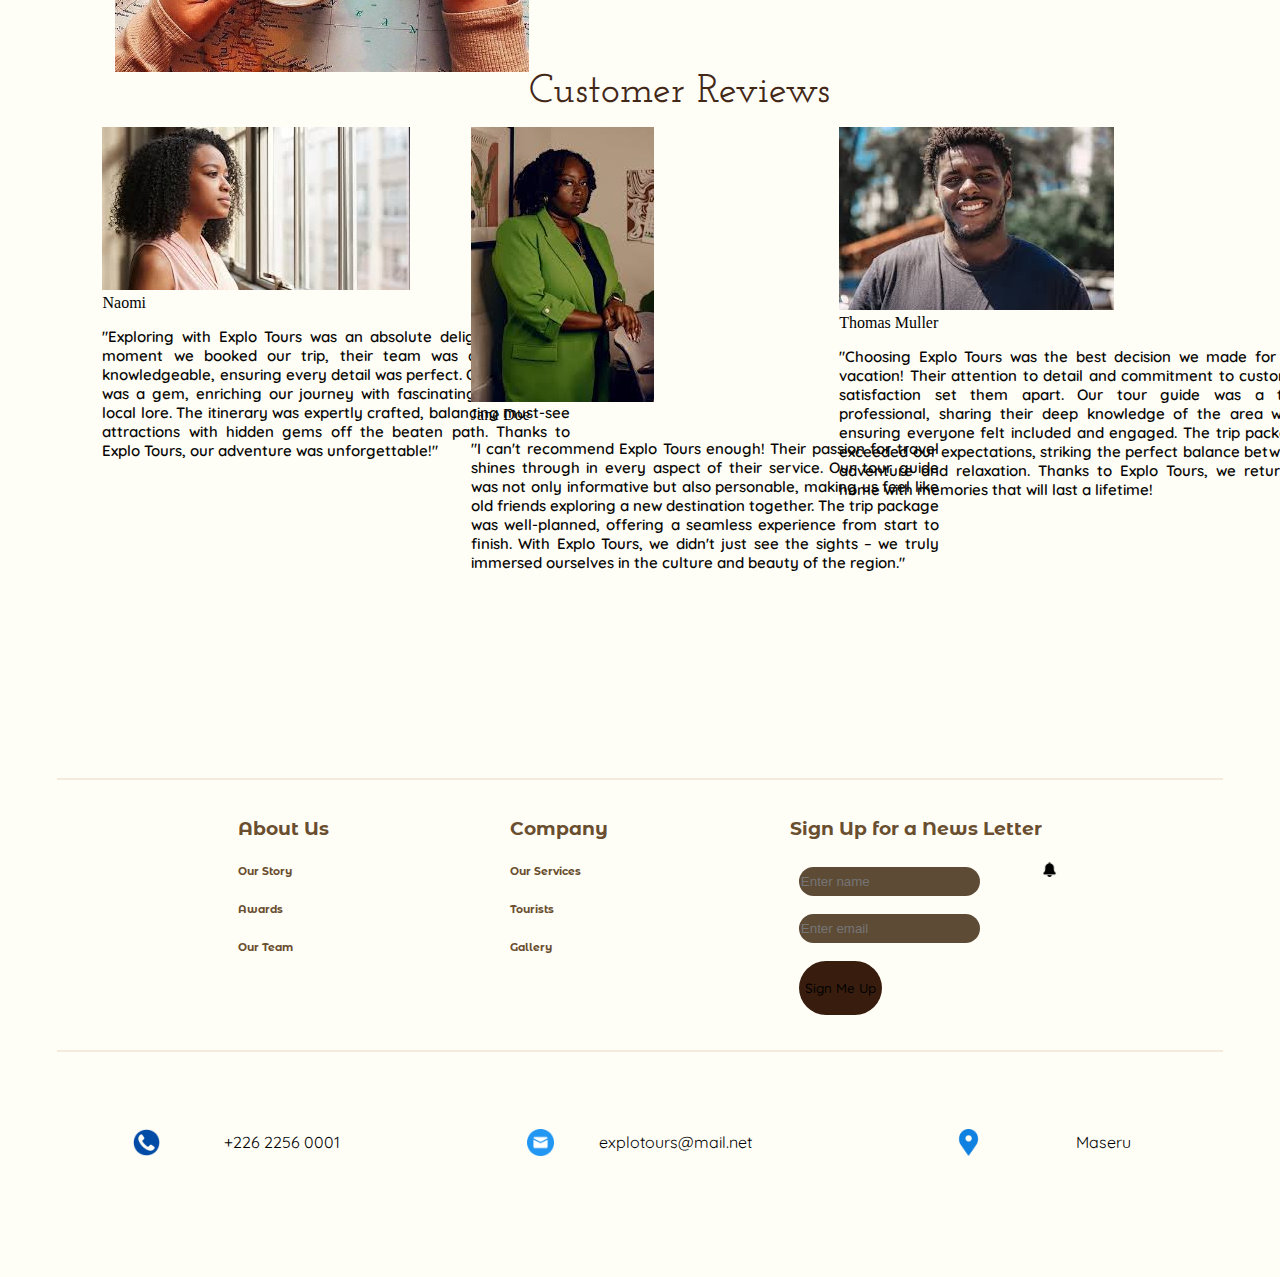
==== commit 1c925e51: "added info" ====
--- a/src/index.html
+++ b/src/index.html
@@ -18,7 +18,6 @@
 
                 <div class="links">
                     <span class="link">Home</span>
-                    
                 </div>
             </div>
 
@@ -278,6 +277,45 @@
                             <div class="hireGuide_line"></div>
                         </div>
                     </div>
+                </div>
+
+                <div class="Customers">
+                     <span class="quickServicesTitle">Customer Reviews</span>
+
+                     <div class="row">
+                        <div class="col">
+                            <div class="testimonal">
+                                <img src="cus1.jpeg" alt="customer one">
+                                <div class="name">Naomi</div>
+                               
+                                <p>
+                                    "Exploring with Explo Tours was an absolute delight! From the moment we booked our trip, their team was attentive and knowledgeable, ensuring every detail was perfect. Our tour guide was a gem, enriching our journey with fascinating insights and local lore. The itinerary was expertly crafted, balancing must-see attractions with hidden gems off the beaten path. Thanks to Explo Tours, our adventure was unforgettable!"
+                                </p>
+                            </div>
+                         </div>
+
+                         <div class="col">
+                            <div class="testimonal">
+                                <img src="cus2.jpeg" alt="customer one">
+                                <div class="name">Jane Doe</div>
+
+                                <p>
+                                    "I can't recommend Explo Tours enough! Their passion for travel shines through in every aspect of their service. Our tour guide was not only informative but also personable, making us feel like old friends exploring a new destination together. The trip package was well-planned, offering a seamless experience from start to finish. With Explo Tours, we didn't just see the sights – we truly immersed ourselves in the culture and beauty of the region."
+                                </p>
+                            </div>
+                         </div>
+
+                         <div class="col">
+                            <div class="testimonal">
+                                <img src="cus3.jpeg" alt="customer one">
+                                <div class="name">Thomas Muller</div>
+                               
+                                <p>
+                                    "Choosing Explo Tours was the best decision we made for our vacation! Their attention to detail and commitment to customer satisfaction set them apart. Our tour guide was a true professional, sharing their deep knowledge of the area while ensuring everyone felt included and engaged. The trip package exceeded our expectations, striking the perfect balance between adventure and relaxation. Thanks to Explo Tours, we returned home with memories that will last a lifetime!
+                                </p>
+                            </div>
+                         </div>
+                     </div>           
                 </div>
             </div>
         </div>
--- a/src/styles.css
+++ b/src/styles.css
@@ -1,7 +1,7 @@
 @import url('https://fonts.googleapis.com/css2?family=Montserrat+Alternates:wght@100;300&display=swap');
 @import url('https://fonts.googleapis.com/css2?family=Space+Mono&display=swap');
 @import url('https://fonts.googleapis.com/css2?family=Josefin+Slab:ital,wght@0,100..700;1,100..700&family=Nunito&family=Quicksand:wght@300&display=swap');
-@media only screen (max-width: 414px);
+
 
 
 body {
@@ -1034,6 +1034,36 @@
     background-color: #a16044;
 }
 
+.row{
+    display: flex;
+    flex-wrap: wrap;
+    justify-content: center;
+
+}
+
+.inner{
+    max-width: 1200px;
+    margin: auto;
+    overflow: hidden;
+    padding: 0 20px;
+}
+
+.col{
+    flex: 33.33%;
+    max-width: 33.33%;
+    box-sizing: border-box;
+    padding: 15px;
+}
+
+p{
+    width: 52vh;
+    text-align:justify; 
+    font-family: 'Quicksand', sans-serif;
+    font-size: 15px;
+    font-weight: 590;
+    color: #070503;
+}
+
 .footer_icon {
     height: 3vh;
     width: 3vh;
@@ -1046,6 +1076,7 @@
     color: #b39069;
     border-top: 2px solid #f5eade;
     margin-left: 2.5%;
+    margin-top: 590px;
    
 }
 
@@ -1155,3 +1186,10 @@
     font-size: medium;
     cursor: pointer;
   }
+
+@media screen and (max-width: 600px){
+.col{
+    flex: 100%;
+    max-width: 100%;
+}
+}